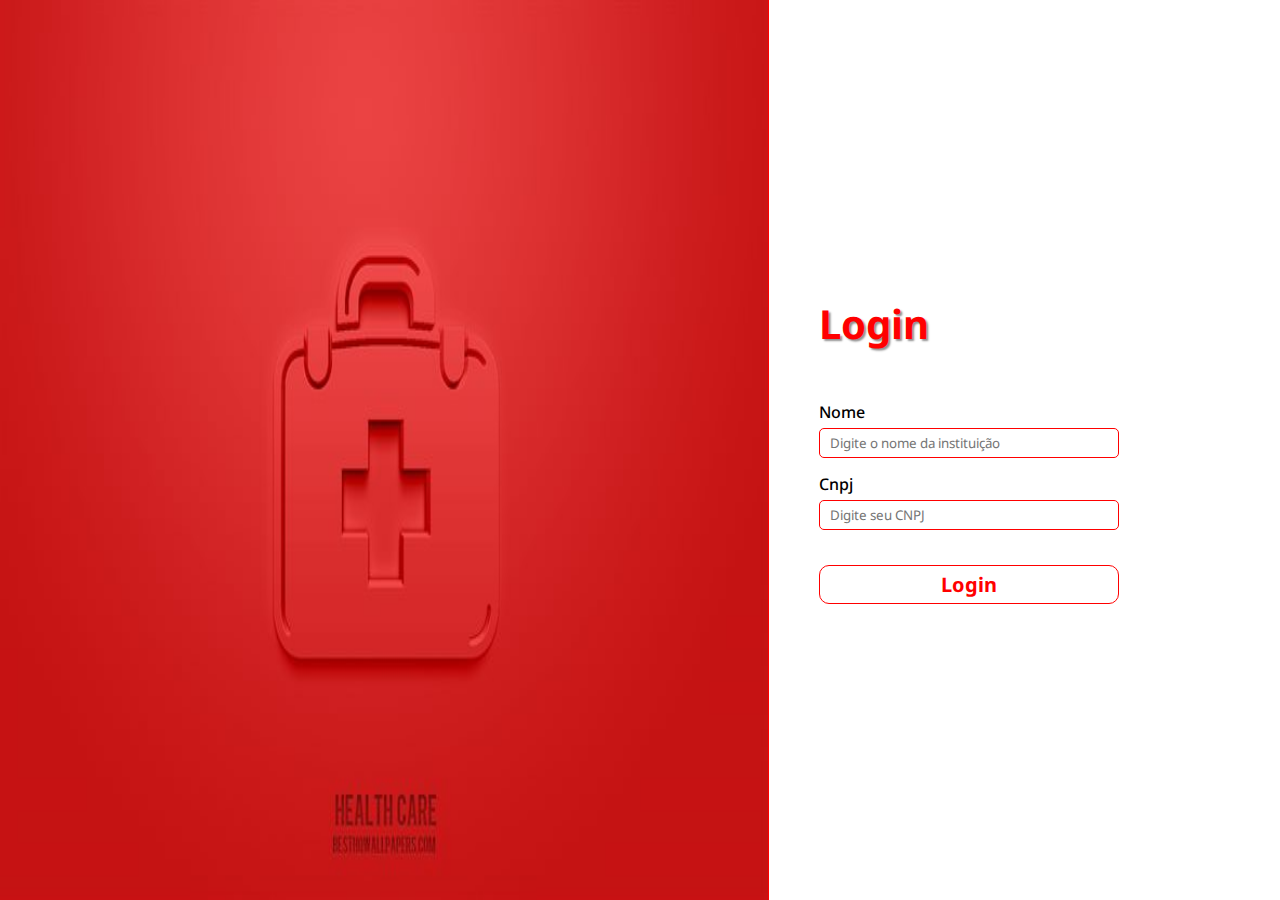
==== Modelo-Clínica/application/index.html @ 0b0dd642 "Commit inicial" ====
<!DOCTYPE html>
<html lang="pt-br">
<head>
    <meta charset="UTF-8">
    <meta http-equiv="X-UA-Compatible" content="IE=edge">
    <meta name="viewport" content="width=device-width, initial-scale=1.0">
    <link rel="stylesheet" href="css/style.css">
    <link rel="stylesheet" href="https://cdnjs.cloudflare.com/ajax/libs/font-awesome/6.2.1/css/all.min.css" integrity="sha512-MV7K8+y+gLIBoVD59lQIYicR65iaqukzvf/nwasF0nqhPay5w/9lJmVM2hMDcnK1OnMGCdVK+iQrJ7lzPJQd1w==" crossorigin="anonymous" referrerpolicy="no-referrer" />
    <title>Clínica</title>
</head>
<body>
    <main>
        <img src="img/login-img.jpg" alt="">
        <div id="content">
            <h3>Login</h3>
            <div action="">
                <div class="campos">
                    <div>
                        <i class="fa-solid fa-user"></i>
                        <label for="">Nome</label>
                    </div>
                    <input id="instituicao" type="text" placeholder="Digite o nome da instituição" required>
                </div>
                <div class="campos">
                    <div>
                        <i class="fa-solid fa-file-contract"></i>
                        <label for="">Cnpj</label>
                    </div>
                    <input id="cnpj" type="text" placeholder="Digite seu CNPJ" required>
                </div>
                <button onclick="entrar();">Login</button>
            </div>
        </div>
    </main>
    <script src="https://code.jquery.com/jquery-3.6.4.min.js" integrity="sha256-oP6HI9z1XaZNBrJURtCoUT5SUnxFr8s3BzRl+cbzUq8=" crossorigin="anonymous"></script>
    <script src="js/login.js"></script>
</body>
</html>
---- Modelo-Clínica/application/css/style.css ----
@import url('https://fonts.googleapis.com/css2?family=Noto+Sans:ital,wght@0,100;0,200;0,300;0,400;0,500;0,600;0,700;0,800;0,900;1,100;1,200;1,300;1,400;1,500;1,600;1,700;1,800;1,900&display=swap');

* {
    margin: 0;
    padding: 0;
    box-sizing: border-box;
    font-family: 'Noto Sans', sans-serif;
}

main {
    width: 100%;
    height: 100vh;
    display: flex;
}

img {
    max-width: 60%;
}

#content {
    display: flex;
    flex-direction: column;
    justify-content: center;
    padding: 50px;
    height: 100%;
    width: 100%;
    border-left: 1px solid red;
}

h3 {
    font-size: 2.5em;
    margin-bottom: 50px;
    color: red;
    text-shadow: 2px 2px 2px rgba(0, 0, 0, 0.434);
}

.campos {
    display: flex;
    flex-direction: column;
}

.campos div {
    margin-bottom: 5px;
}

label {
    font-weight: 500;
}

i {
    color: red;
}

input {
    padding: 5px 10px;
    width: 300px;
    margin-bottom: 15px;
    border-radius: 5px;
    border: 1.5px solid red;
    background-color: transparent;
}

button {
    margin-top: 20px;
    width: 300px;
    padding: 5px 20px;
    font-size: 20px;
    color: red;
    border: 1px solid red;
    background-color: transparent;
    border-radius: 10px;
    font-weight: bold;
    transition: .5s ease-in-out;
}

button:hover {
    background-color: red;
    color: white;
    transform: translateY(-3px);
    box-shadow: 2px 2px 2px rgba(0, 0, 0, 0.586);
}

@media screen and (max-width: 700px) {
    img {
        display: none;
    }

    #content {
        align-items: center;
        width: 100%;
    }
}
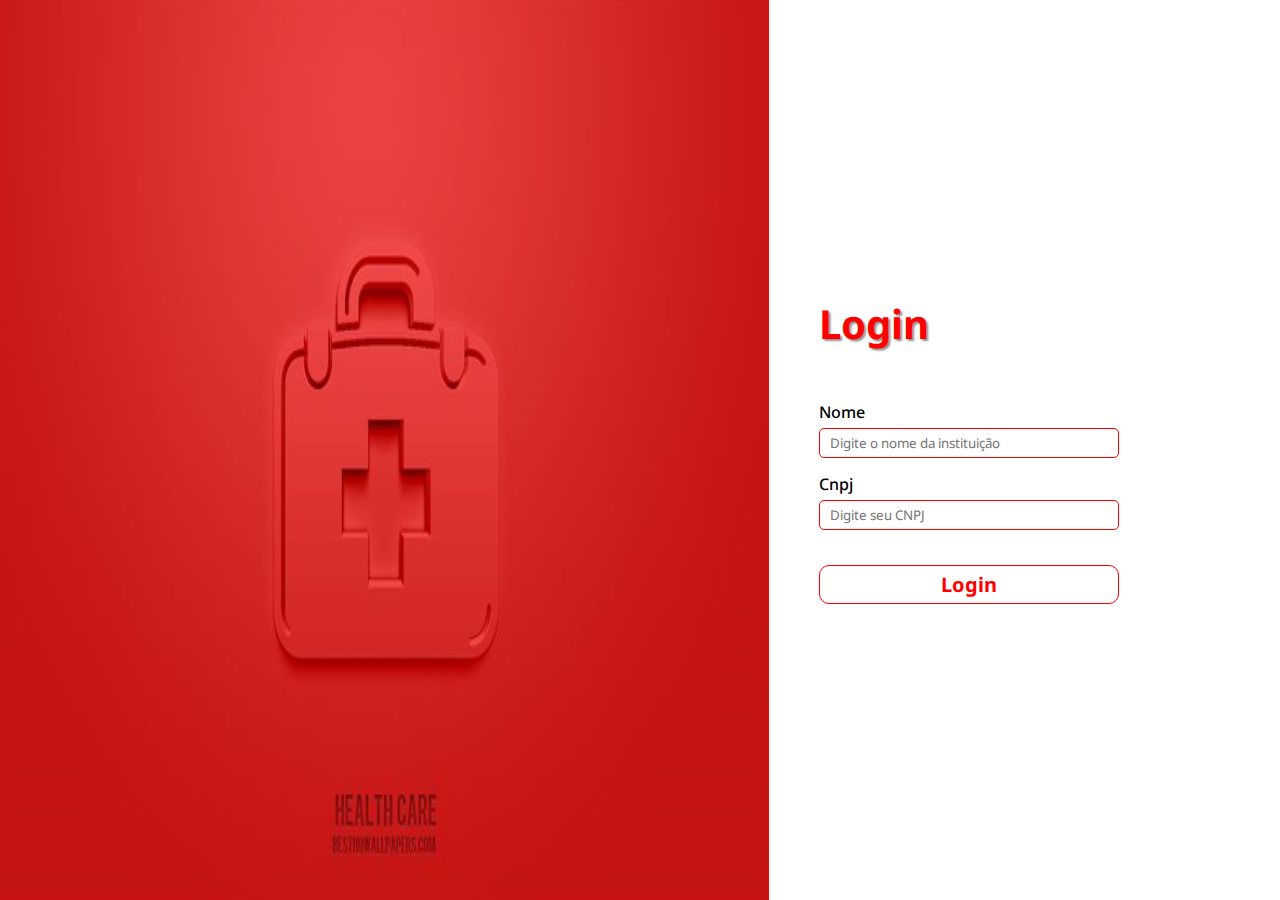
==== commit 49d99255: "Adição do arquivo SQL" ====
--- a/Modelo-Clínica/application/index.html
+++ b/Modelo-Clínica/application/index.html
@@ -13,20 +13,20 @@
         <img src="img/login-img.jpg" alt="">
         <div id="content">
             <h3>Login</h3>
-            <div action="">
+            <div>
                 <div class="campos">
                     <div>
                         <i class="fa-solid fa-user"></i>
                         <label for="">Nome</label>
                     </div>
-                    <input id="instituicao" type="text" placeholder="Digite o nome da instituição" required>
+                    <input id="instituicao" type="text" placeholder="Digite o nome da instituição">
                 </div>
                 <div class="campos">
                     <div>
                         <i class="fa-solid fa-file-contract"></i>
                         <label for="">Cnpj</label>
                     </div>
-                    <input id="cnpj" type="text" placeholder="Digite seu CNPJ" required>
+                    <input id="cnpj" type="text" placeholder="Digite seu CNPJ">
                 </div>
                 <button onclick="entrar();">Login</button>
             </div>
